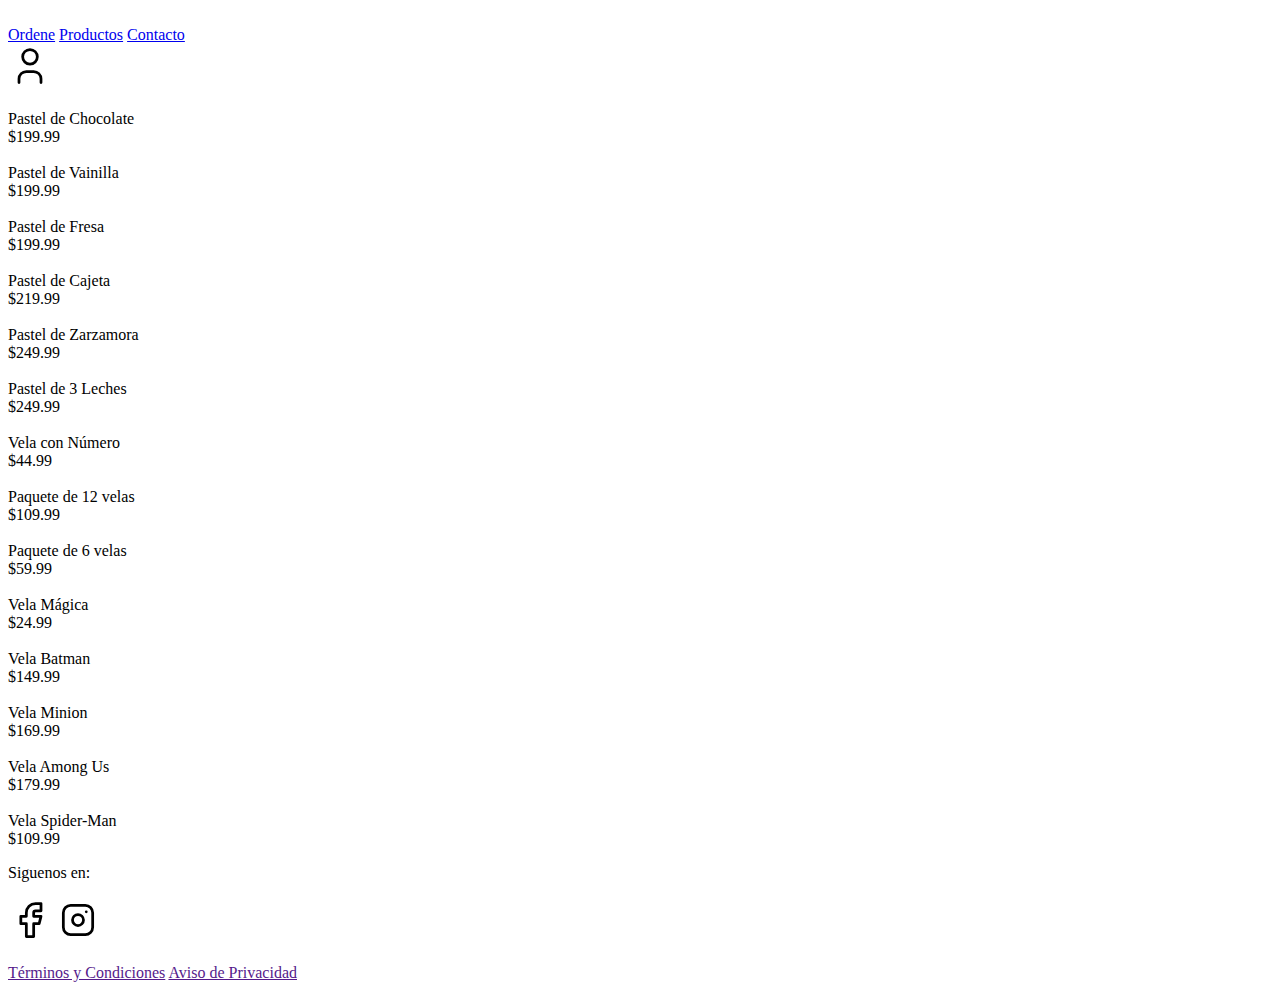
==== docs/index.html @ 38d93c5a "docs" ====
<!DOCTYPE html>
<html lang="en">
<head>
    <meta charset="UTF-8">
    <meta http-equiv="X-UA-Compatible" content="IE=edge">
    <meta name="viewport" content="width=device-width, initial-scale=1.0">
    <link rel="icon" href="./img/logo.png">
    <link rel="preconnect" href="https://fonts.googleapis.com">
    <link rel="preconnect" href="https://fonts.gstatic.com" crossorigin>
    <link href="https://fonts.googleapis.com/css2?family=Hubballi&display=swap" rel="stylesheet">
    <link rel="stylesheet" href="./styles/index.css">
    <title>Productos</title>
</head>
<body>
    <header>
        <img src="./img/logo.png" alt="">
        <div>
            <a href="./views/ordenar.html">Ordene</a>
            <a href="./index.html">Productos</a>
            <a href="./views/contacto.html">Contacto</a>
        </div>
        <a href="./views/adminInventario.html"><svg xmlns="http://www.w3.org/2000/svg" class="icon icon-tabler icon-tabler-user" width="44" height="44" viewBox="0 0 24 24" stroke-width="1.5" stroke="#000000" fill="none" stroke-linecap="round" stroke-linejoin="round">
            <path stroke="none" d="M0 0h24v24H0z" fill="none"/>
            <circle cx="12" cy="7" r="4" />
            <path d="M6 21v-2a4 4 0 0 1 4 -4h4a4 4 0 0 1 4 4v2" />
          </svg></a>
    </header>
    <section>
        <div>
            <img src="https://static.onecms.io/wp-content/uploads/sites/21/2017/02/24/3a23ae4b-48b7-44eb-96a7-0e8e755683b6-2000.jpg" alt="" id="chocolate"><br>
            <label for="chocolate">Pastel de Chocolate <br> $199.99</label>
        </div>
        <div>
            <img src="https://dam.cocinafacil.com.mx/wp-content/uploads/2014/04/pastel-de-vainilla.jpg" alt="" id="vainilla"><br>
            <label for="vainilla">Pastel de Vainilla <br> $199.99</label>
        </div>
        <div>
            <img src="https://www.coosur.com/uploads/fotosNewCoosur/pastel-de-fresa-y-nata.jpg" alt="" id="fresa"><br>
            <label for="fresa">Pastel de Fresa <br> $199.99</label>
        </div>
        <div>
            <img src="https://www.chedraui.com.mx/medias/2354241-00-CH1200Wx1200H?context=bWFzdGVyfHJvb3R8MjM1MzU0fGltYWdlL2pwZWd8aDMwL2g2NC85OTM3MzUyNzIwNDE0LmpwZ3w1YmIxZTYzNjIzYWE5ZjllMTA4OTg1NTUzMjFjOWRiZTE0NWI0YTc3M2U1ZTk3YzI5NjVhYjZlMmViOTM0NWI0" alt="" id="cajeta"><br>
            <label for="cajeta">Pastel de Cajeta <br> $219.99</label>
        </div>
        <div>
            <img src="https://s.cornershopapp.com/product-images/2131109.jpg?versionId=VfgqAFy8nJviJkvcc_u3_FsO9_fU3j6t" alt="" id="zarzamora"><br>
            <label for="zarzamora">Pastel de Zarzamora <br> $249.99</label>
        </div>
        <div>
            <img src="https://www.heb.com.mx/media/catalog/product/cache/9f5ec31302878493d9ed0ac40a398e12/2/3/238659_image.jpg" alt="" id="3Leches"><br>
            <label for="3Leches">Pastel de 3 Leches <br> $249.99</label>
        </div>
        <div>
            <img src="https://yerbolina.com.mx/wp-content/uploads/2021/04/vela-numero.jpeg" alt="" id="velasNumero"> <br>
            <label for="velasNumero">Vela con Número <br> $44.99</label>
        </div>
        <div>
            <img src="https://www.sanborns.com.mx/imagenes-sanborns-ii/1200/2003283775861.jpg" alt="" id="paq15"> <br>
            <label for="paq12">Paquete de 12 velas <br> $109.99</label>
        </div>
        <div>
            <img src="https://s.cornershopapp.com/product-images/91193.jpg" alt="" id="paq6"><br>
            <label for="paq6">Paquete de 6 velas <br> $59.99</label>
        </div>
        <div>
            <img src="https://i.pinimg.com/originals/3d/d9/56/3dd956a5d7a002d2242dcd86638ee398.jpg" alt="" id="velaMagica"><br>
            <label for="velaMagica">Vela Mágica <br> $24.99</label>
        </div>
        <div>
            <img src="https://http2.mlstatic.com/D_NQ_NP_633315-MLM42294700250_062020-W.jpg" alt="" id="batman"><br>
            <label for="batman">Vela Batman <br> $149.99</label>
        </div>
        <div>
            <img src="https://ae01.alicdn.com/kf/HTB1RoE1SpXXXXbOXXXXq6xXFXXX4/Creative-minions-arte-torta-vela-Kevin-Bob-Stuart-forma-Velas-Ceremonia-de-Apertura-de-la-escuela.jpg" alt="" id="velaMinion"><br>
            <label for="velaMinion">Vela Minion <br> $169.99</label>
        </div>
        <div>
            <img src="https://http2.mlstatic.com/D_NQ_NP_824651-MLM44177210949_112020-O.jpg" alt="" id="velaSus"><br> 
            <label for="velaSus">Vela Among Us <br> $179.99</label>
        </div>
        <div>
            <img src="https://http2.mlstatic.com/D_NQ_NP_804351-MLM46524498896_062021-O.webp" alt="" id="velaSpider"><br>
            <label for="velaSpider">Vela Spider-Man <br> $109.99</label>
        </div>
    </section>
    <footer>
        <div>
            <p>Siguenos en:</p>
            <svg xmlns="http://www.w3.org/2000/svg" class="icon icon-tabler icon-tabler-brand-facebook" width="44" height="44" viewBox="0 0 24 24" stroke-width="1.5" stroke="#000000" fill="none" stroke-linecap="round" stroke-linejoin="round">
                <path stroke="none" d="M0 0h24v24H0z" fill="none"/>
                <path d="M7 10v4h3v7h4v-7h3l1 -4h-4v-2a1 1 0 0 1 1 -1h3v-4h-3a5 5 0 0 0 -5 5v2h-3" />
              </svg>
              <svg xmlns="http://www.w3.org/2000/svg" class="icon icon-tabler icon-tabler-brand-instagram" width="44" height="44" viewBox="0 0 24 24" stroke-width="1.5" stroke="#000000" fill="none" stroke-linecap="round" stroke-linejoin="round">
                <path stroke="none" d="M0 0h24v24H0z" fill="none"/>
                <rect x="4" y="4" width="16" height="16" rx="4" />
                <circle cx="12" cy="12" r="3" />
                <line x1="16.5" y1="7.5" x2="16.5" y2="7.501" />
              </svg>
        </div>
        <img src="./img/fraseNombre.png" alt="">
        <div>
            <a href="">Términos y Condiciones</a>
            <a href="">Aviso de Privacidad</a>
        </div>
    </footer>
</body>
</html>
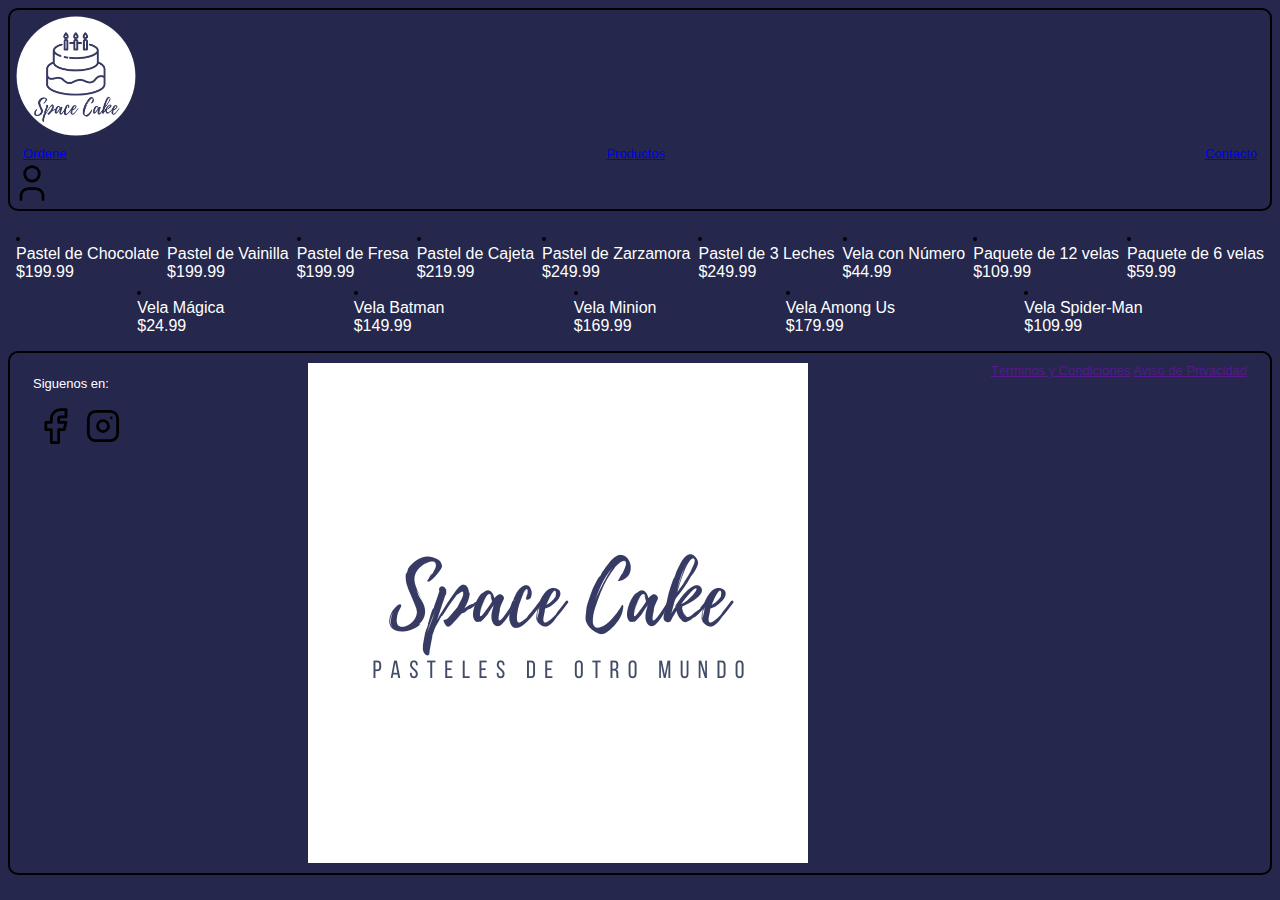
==== commit 9bf6760c: "links" ====
--- a/docs/index.html
+++ b/docs/index.html
@@ -4,22 +4,22 @@
     <meta charset="UTF-8">
     <meta http-equiv="X-UA-Compatible" content="IE=edge">
     <meta name="viewport" content="width=device-width, initial-scale=1.0">
-    <link rel="icon" href="./img/logo.png">
+    <link rel="icon" href="../img/logo.png">
     <link rel="preconnect" href="https://fonts.googleapis.com">
     <link rel="preconnect" href="https://fonts.gstatic.com" crossorigin>
     <link href="https://fonts.googleapis.com/css2?family=Hubballi&display=swap" rel="stylesheet">
-    <link rel="stylesheet" href="./styles/index.css">
+    <link rel="stylesheet" href="../styles/index.css">
     <title>Productos</title>
 </head>
 <body>
     <header>
-        <img src="./img/logo.png" alt="">
+        <img src="../img/logo.png" alt="">
         <div>
-            <a href="./views/ordenar.html">Ordene</a>
-            <a href="./index.html">Productos</a>
-            <a href="./views/contacto.html">Contacto</a>
+            <a href="../views/ordenar.html">Ordene</a>
+            <a href="../index.html">Productos</a>
+            <a href="../views/contacto.html">Contacto</a>
         </div>
-        <a href="./views/adminInventario.html"><svg xmlns="http://www.w3.org/2000/svg" class="icon icon-tabler icon-tabler-user" width="44" height="44" viewBox="0 0 24 24" stroke-width="1.5" stroke="#000000" fill="none" stroke-linecap="round" stroke-linejoin="round">
+        <a href="../views/adminInventario.html"><svg xmlns="http://www.w3.org/2000/svg" class="icon icon-tabler icon-tabler-user" width="44" height="44" viewBox="0 0 24 24" stroke-width="1.5" stroke="#000000" fill="none" stroke-linecap="round" stroke-linejoin="round">
             <path stroke="none" d="M0 0h24v24H0z" fill="none"/>
             <circle cx="12" cy="7" r="4" />
             <path d="M6 21v-2a4 4 0 0 1 4 -4h4a4 4 0 0 1 4 4v2" />
@@ -97,7 +97,7 @@
                 <line x1="16.5" y1="7.5" x2="16.5" y2="7.501" />
               </svg>
         </div>
-        <img src="./img/fraseNombre.png" alt="">
+        <img src="../img/fraseNombre.png" alt="">
         <div>
             <a href="">Términos y Condiciones</a>
             <a href="">Aviso de Privacidad</a>
--- a/styles/index.css
+++ b/styles/index.css
@@ -0,0 +1,82 @@
+:root {
+  --primary-color: #25274c;
+  --secondary-color: #434c67;
+}
+
+body {
+  background-color: var(--primary-color);
+  color: white;
+  font-family: "Montserrat", sans-serif;
+}
+
+header,
+header img,
+footer {
+  border: 2px solid black;
+  border-radius: 10px;
+}
+
+header {
+  background-image: url("../img/fondo.png");
+  margin-bottom: 1em;
+}
+
+header div {
+  display: flex;
+  justify-content: space-between;
+  align-items: center;
+  margin: 0 1em;
+  font-size: small;
+}
+
+header img {
+  height: 8em;
+  width: auto;
+  clip-path: circle(45% at center);
+}
+
+section {
+  display: flex;
+  flex-direction: row;
+  justify-content: space-evenly;
+  flex-flow: wrap;
+}
+
+section img {
+  box-sizing: border-box;
+  border: 2px solid black;
+  border-radius: 10px;
+}
+
+.menu {
+  padding: 0 10%;
+  text-align: left;
+  background-image: url("../img/fondo.png");
+  border: 2px solid black;
+  border-radius: 10px;
+}
+
+.menu a {
+  text-decoration: none;
+  color: white;
+}
+
+footer {
+  margin-top: 1em;
+  background-image: url("../img/fondo.png");
+  padding: 10px;
+  color: white;
+  display: flex;
+  justify-content: space-between;
+}
+
+footer div {
+  margin: 0 1em;
+  font-size: small;
+}
+
+@media screen and (max-width: 600px) {
+  section img {
+    width: 50%;
+  }
+}
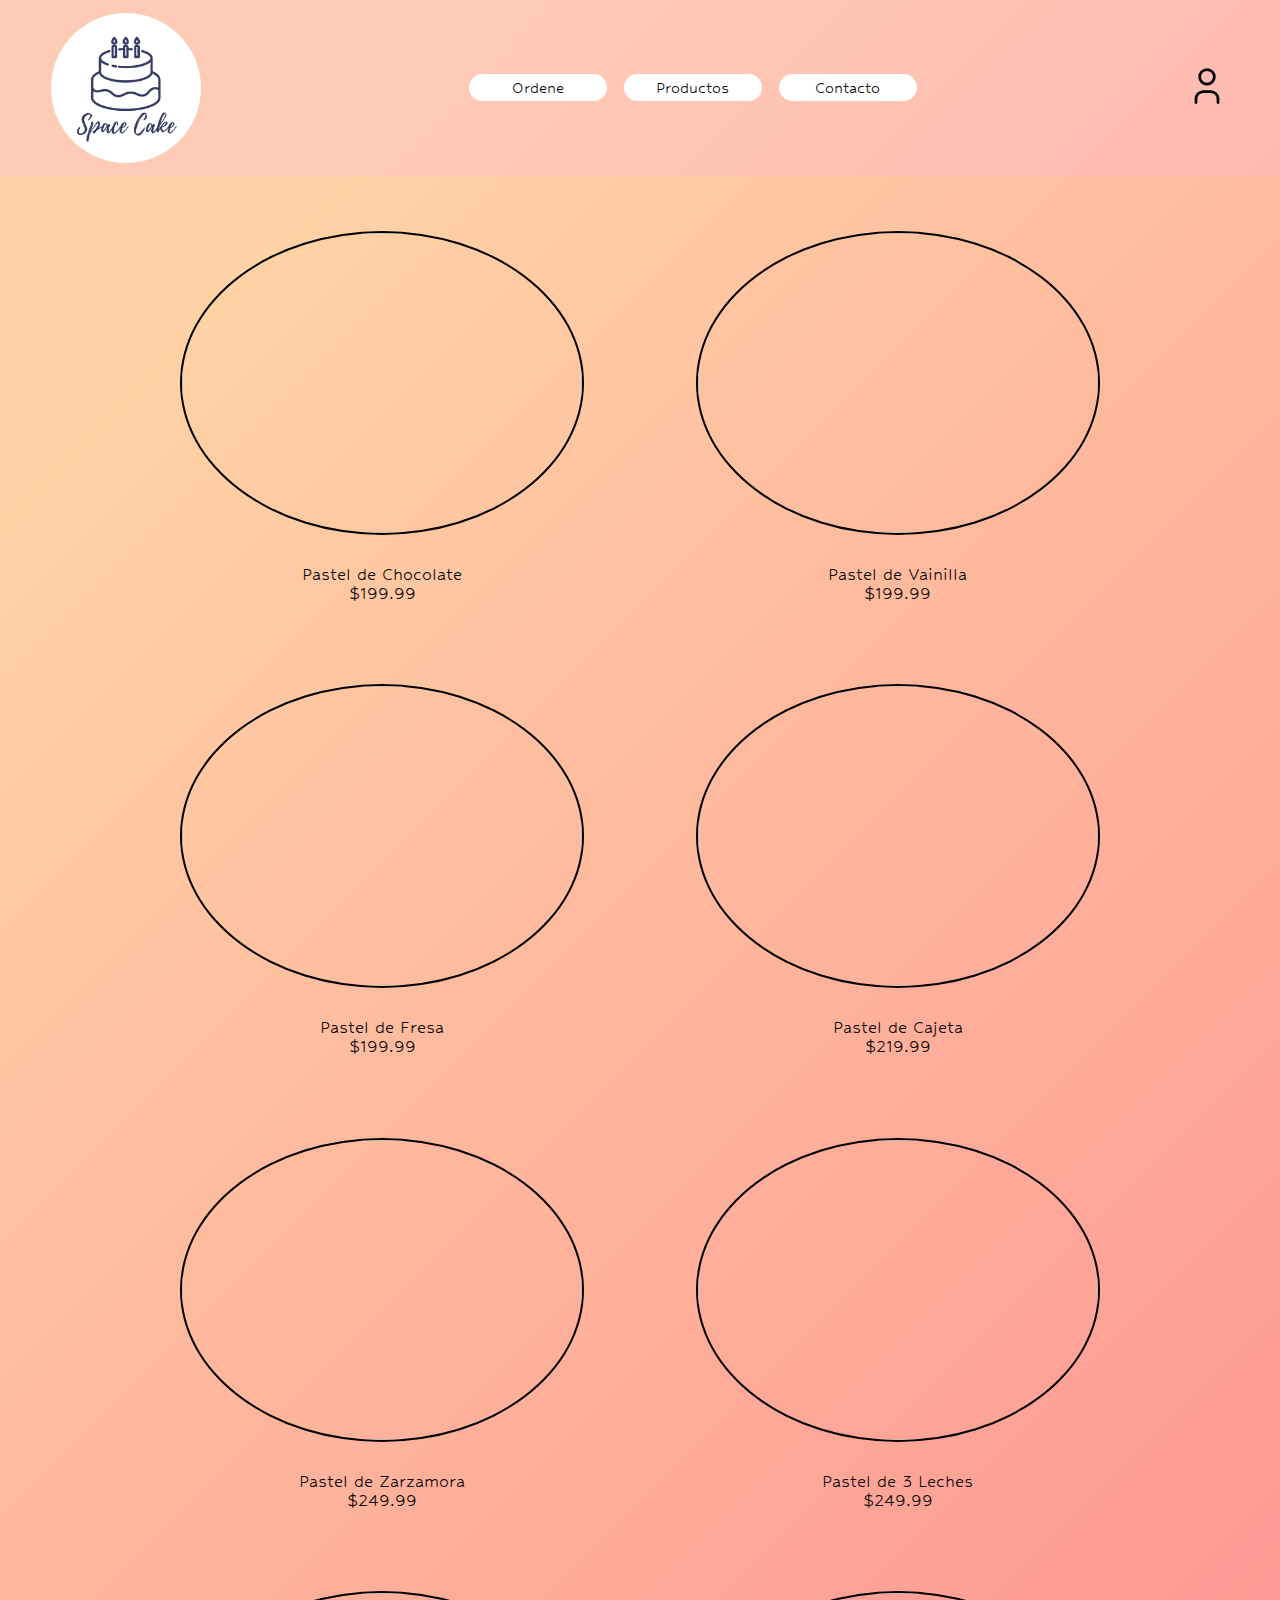
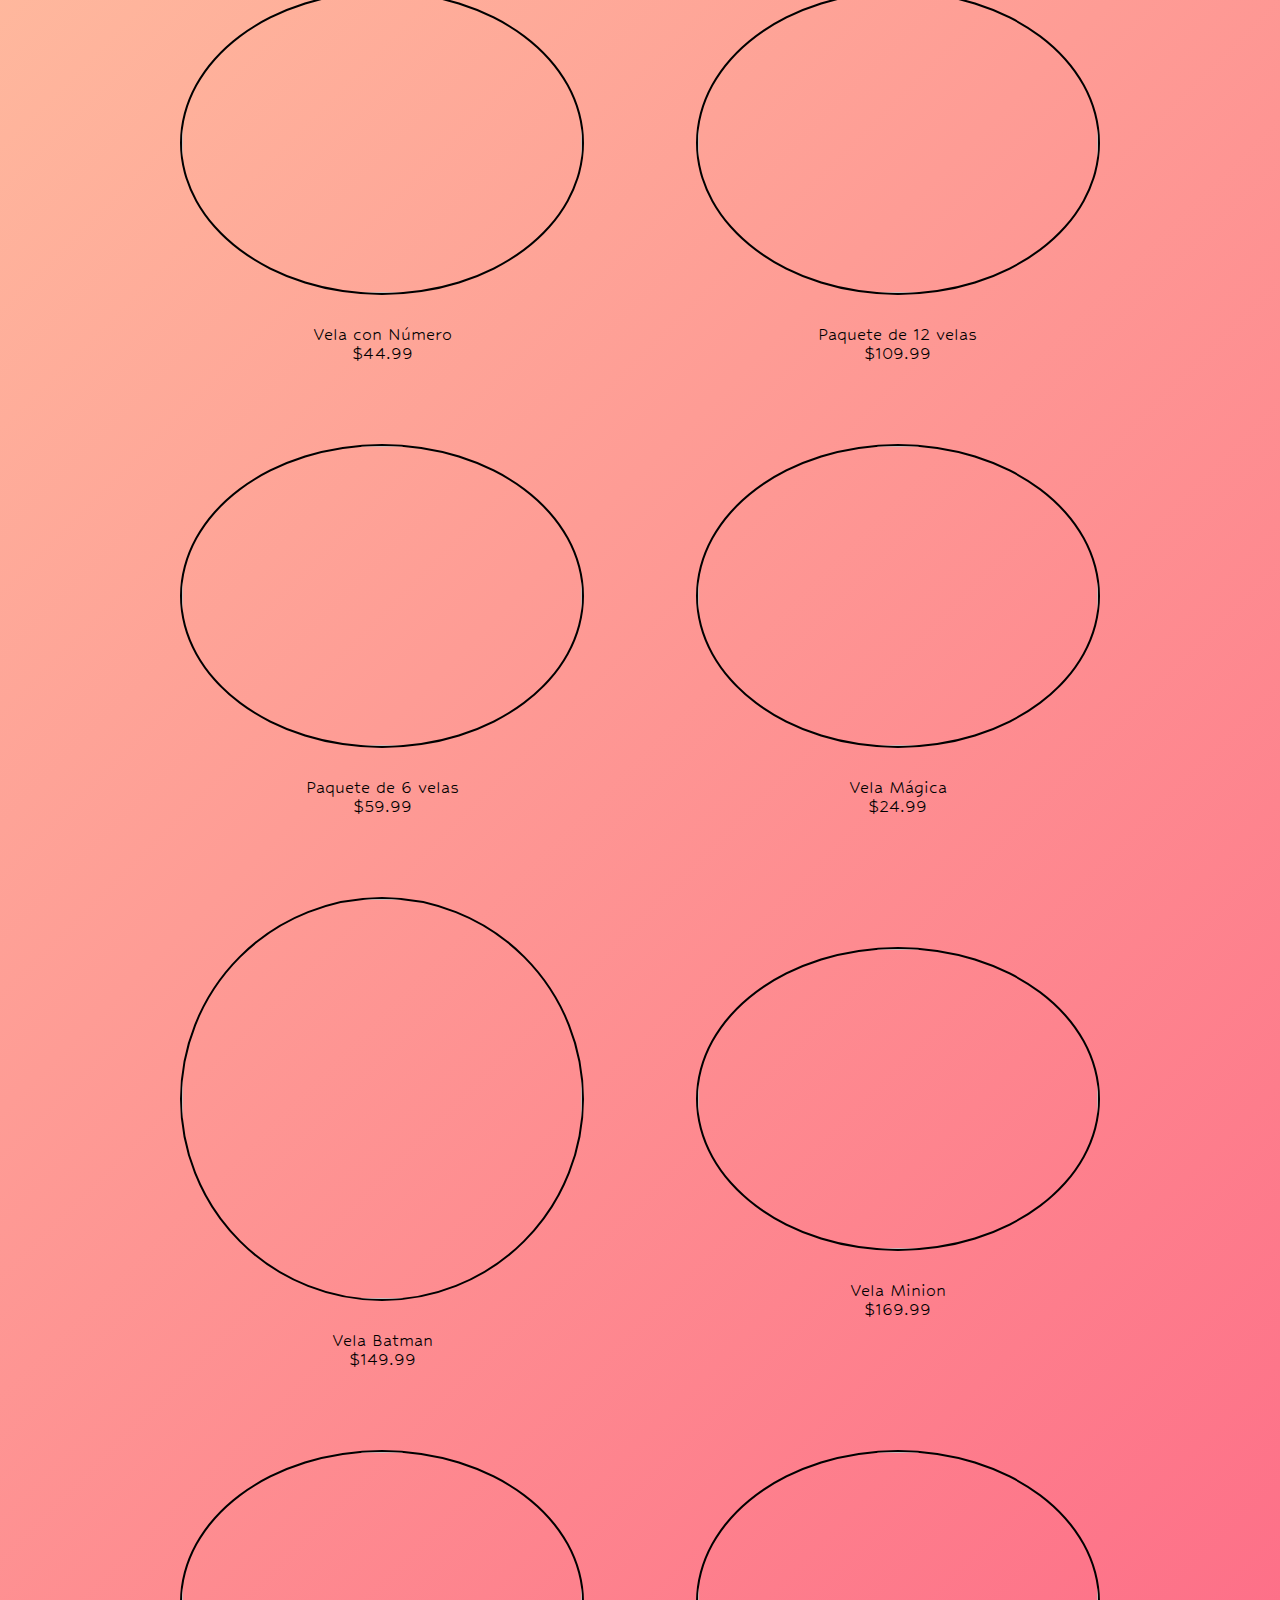
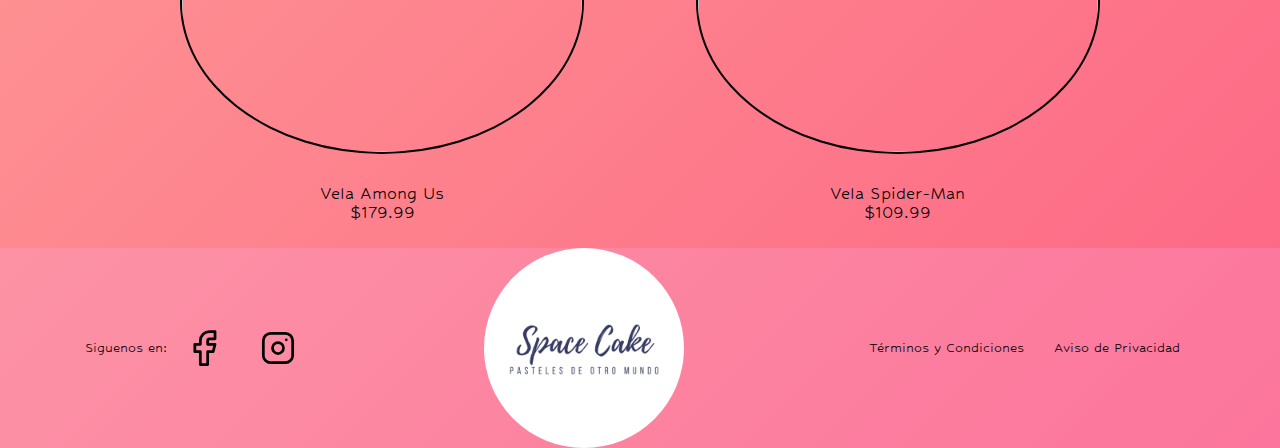
==== commit 12a80d0c: "pls work" ====
--- a/docs/index.html
+++ b/docs/index.html
@@ -4,22 +4,22 @@
     <meta charset="UTF-8">
     <meta http-equiv="X-UA-Compatible" content="IE=edge">
     <meta name="viewport" content="width=device-width, initial-scale=1.0">
-    <link rel="icon" href="../img/logo.png">
+    <link rel="icon" href="img/logo.png">
     <link rel="preconnect" href="https://fonts.googleapis.com">
     <link rel="preconnect" href="https://fonts.gstatic.com" crossorigin>
     <link href="https://fonts.googleapis.com/css2?family=Hubballi&display=swap" rel="stylesheet">
-    <link rel="stylesheet" href="../styles/index.css">
+    <link rel="stylesheet" href="styles/index.css">
     <title>Productos</title>
 </head>
 <body>
     <header>
-        <img src="../img/logo.png" alt="">
+        <img src="img/logo.png" alt="">
         <div>
-            <a href="../views/ordenar.html">Ordene</a>
-            <a href="../index.html">Productos</a>
-            <a href="../views/contacto.html">Contacto</a>
+            <a href="views/ordenar.html">Ordene</a>
+            <a href="index.html">Productos</a>
+            <a href="views/contacto.html">Contacto</a>
         </div>
-        <a href="../views/adminInventario.html"><svg xmlns="http://www.w3.org/2000/svg" class="icon icon-tabler icon-tabler-user" width="44" height="44" viewBox="0 0 24 24" stroke-width="1.5" stroke="#000000" fill="none" stroke-linecap="round" stroke-linejoin="round">
+        <a href="views/adminInventario.html"><svg xmlns="http://www.w3.org/2000/svg" class="icon icon-tabler icon-tabler-user" width="44" height="44" viewBox="0 0 24 24" stroke-width="1.5" stroke="#000000" fill="none" stroke-linecap="round" stroke-linejoin="round">
             <path stroke="none" d="M0 0h24v24H0z" fill="none"/>
             <circle cx="12" cy="7" r="4" />
             <path d="M6 21v-2a4 4 0 0 1 4 -4h4a4 4 0 0 1 4 4v2" />
@@ -97,7 +97,7 @@
                 <line x1="16.5" y1="7.5" x2="16.5" y2="7.501" />
               </svg>
         </div>
-        <img src="../img/fraseNombre.png" alt="">
+        <img src="img/fraseNombre.png" alt="">
         <div>
             <a href="">Términos y Condiciones</a>
             <a href="">Aviso de Privacidad</a>
--- a/docs/styles/index.css
+++ b/docs/styles/index.css
@@ -0,0 +1,112 @@
+body{
+    margin: 0px;
+    font-family: 'Hubballi', cursive;
+    background-image: linear-gradient( 135deg, #FFD3A5 10%, #FD6585 100%);
+}
+
+header{
+    display: flex;
+    flex-wrap: wrap;
+    justify-content: space-between;
+    align-items: center;
+    background-color: #fbb4f736;
+    padding: 1% 4%;
+}
+
+header img{
+    width: 150px;
+    height: auto;
+    border-radius: 100%;
+}
+
+header div{
+    width: 40%;
+    display: flex; 
+    flex-wrap: wrap;
+    justify-content: space-evenly;
+    font-size: large;
+}
+
+header div a{
+    text-decoration: none;
+    color: black;
+    background-color: white;
+    width: 128px;
+    border-radius: 20px;
+    padding: 5px;
+    margin: 5px;
+    text-align: center;
+}
+
+section{
+    justify-content: center;
+    align-items: center;
+    display: flex;
+    flex-wrap: wrap;
+}
+
+section img{
+    width: 400px;
+    height: 300px;
+    border-radius: 100%;
+    border: 2px black solid;
+    margin: 30px;
+}
+
+section label{
+    font-size: 20px;
+}
+
+section div{
+    width: 25%;
+    margin: 2%;
+    text-align: center;
+}
+
+#batman{
+    width: 400px;
+    height: 400px;
+}
+
+footer{
+    display: flex;
+    justify-content: space-around;
+    align-items: center;
+    background-color: #fbb4f736;
+    flex-wrap: wrap;
+}
+
+footer img{
+    border-radius: 100%;
+    width: 200px;
+    height: auto;
+}
+
+footer a{
+    text-decoration: none;
+    color: black;
+}
+
+footer div{
+    display: flex;
+    align-items: center;
+}
+
+footer a, footer svg{
+    margin: 15px;
+}
+
+@media (max-width:2200px) {
+    section div{
+        width: auto;
+}
+}
+@media (max-width:475px) {
+    header{
+        flex-direction: column;
+}
+    header img, footer img{
+        width: 150px;
+        height: auto;
+}
+}